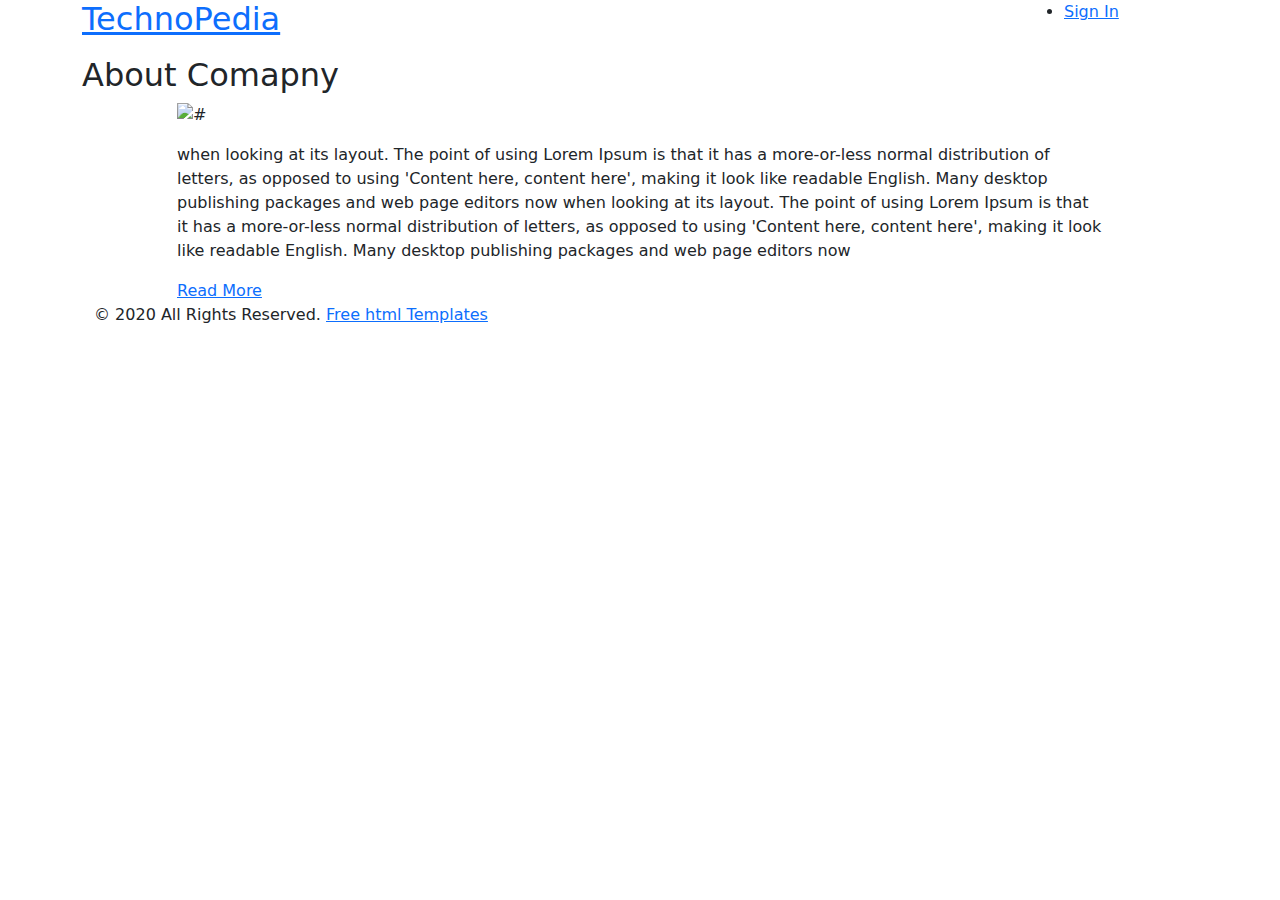
==== about.html @ 2824ebd2 "Add files via upload" ====
<!DOCTYPE html>
<html lang="en">
   <head>
      <!-- basic -->
      <meta charset="utf-8">
      <meta http-equiv="X-UA-Compatible" content="IE=edge">
      <!-- mobile metas -->
      <meta name="viewport" content="width=device-width, initial-scale=1">
      <meta name="viewport" content="initial-scale=1, maximum-scale=1">
      <!-- site metas -->
      <title>TECHNOPEDIA</title>
      <meta name="keywords" content="">
      <meta name="description" content="">
      <meta name="author" content="">
      <!-- bootstrap css -->
      <link href="https://cdn.jsdelivr.net/npm/bootstrap@5.0.2/dist/css/bootstrap.min.css" rel="stylesheet">
      <script src="https://cdn.jsdelivr.net/npm/bootstrap@5.0.2/dist/js/bootstrap.bundle.min.js"></script>
      <link rel="stylesheet" href="css/style.css">
      <!-- Responsive-->
      <link rel="stylesheet" href="css/responsive.css">
      <!-- fevicon -->
      <!-- Tweaks for older IEs-->
      <link rel="stylesheet" href="https://netdna.bootstrapcdn.com/font-awesome/4.0.3/css/font-awesome.css">
      <!--[if lt IE 9]>
   </head>
   <!-- body -->
   <body class="main-layout inner_page">
      <!-- loader  -->
    
      <!-- end loader -->
      <!-- header -->
      <div class="header">
         <div class="container">
            <div class="row d_flex">
               <div class=" col-md-2 col-sm-3 col logo_section">
                  <div class="full">
                     <div class="center-desk">
                        <div class="logo">
                           <a href="index.html"><h2>TechnoPedia</h2></a>
                        </div>
                     </div>
                  </div>
               </div>
               <div class="col-md-8 col-sm-12">
                  <nav class="navigation navbar navbar-expand-md navbar-dark ">
                     <button class="navbar-toggler" type="button" data-toggle="collapse" data-target="#navbarsExample04" aria-controls="navbarsExample04" aria-expanded="false" aria-label="Toggle navigation">
                     <span class="navbar-toggler-icon"></span>
                     </button>
                     <div class="collapse navbar-collapse" id="navbarsExample04">
                        <ul class="navbar-nav mr-auto">
                           <li class="nav-item">
                              <a class="nav-link" href="index.html">Home</a>
                           </li>
                           <li class="nav-item active">
                              <a class="nav-link" href="about.html">About</a>
                           </li>
                           <li class="nav-item dropdown">
                              <a href="#" class="nav-link dropdown-toggle" data-bs-toggle="dropdown">Get Started</a>
                              <div class="dropdown-menu">
                                 <a href="overview.html" class="dropdown-item">Overview</a>
                                 <a href="explore_tech.html" class="dropdown-item">Tech Trends</a>
                                 <a href="explore_stream.html" class="dropdown-item">Tech Streams</a>
                                 <a href="explore_dev.html" class="dropdown-item">Tech Skills</a>
                             </div>
                           </li>
                           
                          
                           <li class="nav-item">
                              <a class="nav-link" href="contact.html">Contact Us</a>
                           </li>
                        </ul>
                     </div>
                  </nav>
               </div>
               <div class="col-md-2  d_none">
                  <ul class="email text_align_right">
                    
                     <li><a href="Javascript:void(0)">Sign In
                        </a>
                     </li>
                  </ul>
               </div>
            </div>
         </div>
      </div>
      <!-- end header inner -->
      <!-- about -->
      <div class="about">
         <div class="container">
            <div class="row">
               <div class="col-md-12">
                  <div class="titlepage text_align_center">
                     <h2>About <span class="blue_light">Comapny</span></h2>
                  </div>
               </div>
               <div class="col-md-10 offset-md-1">
                  <div class="about_img text_align_center">
                     <figure><img src="images/about.png" alt="#"/></figure>
                     <p>
                        when looking at its layout. The point of using Lorem Ipsum is that it has a more-or-less normal distribution of letters, as opposed to using 'Content here, content here', making it look like readable English. Many desktop publishing packages and web page editors now when looking at its layout. The point of using Lorem Ipsum is that it has a more-or-less normal distribution of letters, as opposed to using 'Content here, content here', making it look like readable English. Many desktop publishing packages and web page editors now 
                     </p>
                     <a class="read_more" href="Javascript:void(0)">Read More</a>
                  </div>
               </div>
            </div>
         </div>
      </div>
      <!-- end about -->
      <!--  footer -->
      <footer>
         <div class="footer">
            <div class="container">
               
            <div class="copyright">
               <div class="container">
                  <div class="row">
                     <div class="col-md-12">
                        <p>© 2020 All Rights Reserved. <a href="https://html.design/"> Free html Templates</a></p>
                     </div>
                  </div>
               </div>
            </div>
         </div>
      </footer>
      <!-- end footer -->
      <!-- Javascript files-->
      <script src="js/jquery.min.js"></script>
      <script src="js/bootstrap.bundle.min.js"></script>
      <!-- sidebar -->
      <script src="js/custom.js"></script>
   </body>
</html>
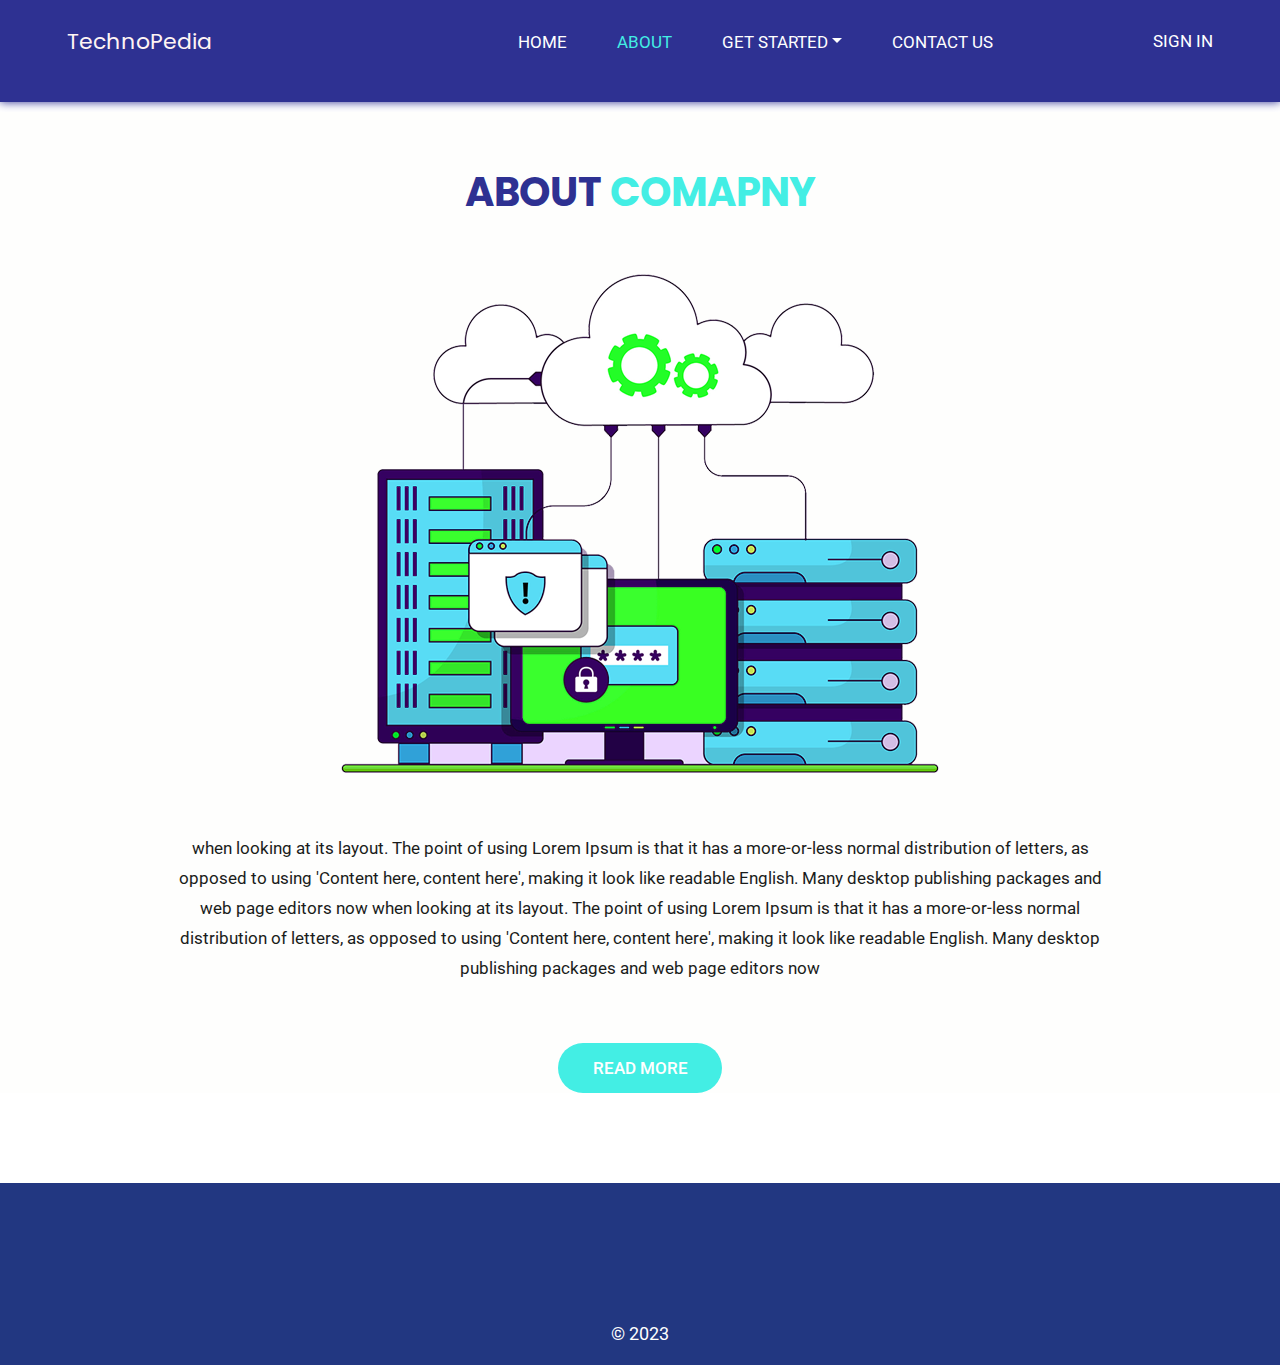
==== commit fd1d3e3d: "Update about.html" ====
--- a/about.html
+++ b/about.html
@@ -115,7 +115,7 @@
                <div class="container">
                   <div class="row">
                      <div class="col-md-12">
-                        <p>© 2020 All Rights Reserved. <a href="https://html.design/"> Free html Templates</a></p>
+                        <p>© 2023</p>
                      </div>
                   </div>
                </div>
@@ -129,4 +129,4 @@
       <!-- sidebar -->
       <script src="js/custom.js"></script>
    </body>
-</html>+</html>
--- a/css/style.css
+++ b/css/style.css
@@ -0,0 +1,866 @@
+
+
+@import url('https://fonts.googleapis.com/css?family=Poppins:100,100i,200,200i,300,300i,400,400i,500,500i,600,600i,700,700i,800,800i,900,900i');
+@import url('https://fonts.googleapis.com/css?family=Roboto:300,400,500,700,900&display=swap');
+
+
+
+
+
+
+
+@import url(animate.min.css);
+@import url(font-awesome.min.css);
+@import url(owl.carousel.min.css);
+
+
+
+* {
+     box-sizing: border-box !important;
+}
+
+.container {
+     max-width: 1170px;
+}
+
+html {
+     scroll-behavior: smooth;
+}
+
+body {
+     color: #666666;
+     font-size: 14px;
+     font-family: 'Roboto', sans-serif;
+     line-height: 1.80857;
+     font-weight: normal;
+}
+
+a {
+     color: #1f1f1f;
+     text-decoration: none !important;
+     outline: none !important;
+    
+}
+
+h1,
+h2,
+h3,
+h4,
+h5,
+h6 {
+     letter-spacing: 0;
+     font-weight: normal;
+     position: relative;
+     padding: 0;
+     font-weight: normal;
+     line-height: normal;
+     color: #fff4f4;
+     margin: 0
+}
+
+h1 {
+     font-size: 24px;
+}
+
+h2 {
+     font-size: 22px;
+     font-family: 'Poppins', sans-serif;
+}
+
+h3 {
+     font-size: 18px;
+}
+
+h4 {
+     font-size: 16px
+}
+
+h5 {
+     font-size: 14px
+}
+
+h6 {
+     font-size: 13px
+}
+
+
+
+h1 a,
+h2 a,
+h3 a,
+h4 a,
+h5 a,
+h6 a {
+     color: #212121;
+     text-decoration: none!important;
+     opacity: 1
+}
+
+button:focus {
+     outline: none;
+}
+
+ul,
+li,
+ol {
+     margin: 0px;
+     padding: 0px;
+     list-style: none;
+}
+
+p {
+     margin: 0px;
+     font-weight: 400;
+     font-size: 17px;
+     line-height: 30px;
+}
+
+a {
+     color: #222222;
+     text-decoration: none;
+     outline: none !important;
+}
+
+a,
+.btn {
+     text-decoration: none !important;
+     outline: none !important;
+   
+}
+
+img {
+     max-width: 100%;
+     height: auto;
+}
+
+ :focus {
+     outline: 0;
+}
+
+.form-control:focus {
+     border-color: #ffffff !important;
+     box-shadow: 0 0 0 .2rem rgba(255, 255, 255, .25);
+}
+
+.navbar-form input {
+     border: none !important;
+}
+
+button {
+     border: 0;
+     margin: 0;
+     padding: 0;
+     cursor: pointer;
+}
+
+.full {
+     float: left;
+     width: 100%;
+}
+
+.full {
+     width: 100%;
+     float: left;
+     margin: 0;
+     padding: 0;
+}
+
+.titlepage {
+     padding-bottom: 60px;
+}
+
+.titlepage h2 {
+     font-size: 40px;
+     color: #2e3192;
+     line-height: 40px;
+     font-weight: bold;
+     padding: 0;
+     display: inline-block;
+     text-transform: uppercase;
+}
+
+.blue_light {
+     color: #43eee4;
+}
+
+.d_flex {
+     display: flex;
+     align-items: center;
+     flex-wrap: wrap;
+}
+
+.read_more {
+     font-size: 17px;
+     background-color: #43eee4;
+     color: #fff;
+     width: 100%;
+     max-width: 164px;
+     text-align: center;
+     display: inline-block;
+
+     font-weight: 500;
+     border-radius: 50px;
+     height: 50px;
+     line-height: 50px;
+     text-transform: uppercase;
+}
+
+.read_more:hover {
+     background: #2e3192;
+     color: #fff;
+   
+}
+
+.text_align_left {
+     text-align: left;
+}
+
+.text_align_right {
+     text-align: right;
+}
+
+.text_align_center {
+     text-align: center;
+}
+
+
+/**-- heading section --**/
+
+
+
+/*-- header --*/
+
+.header {
+     background-color: #2e3192;
+     width: 100%;
+     z-index: 999;
+     height: 102px;
+     padding: 25px 0;
+     position: absolute;
+}
+
+.navigation.navbar {
+     float: right;
+     padding: 0;
+}
+
+.navigation.navbar-dark .navbar-nav .nav-link {
+     padding: 0px 25px;
+     color: #fff;
+     font-size: 17px;
+     line-height: 20px;
+     font-weight: 400;
+     text-transform: uppercase;
+}
+
+.navigation.navbar-dark .navbar-nav .nav-link:focus,
+.navigation.navbar-dark .navbar-nav .nav-link:hover {
+     color: #43eee4;
+}
+
+.navigation.navbar-dark .navbar-nav .active>.nav-link,
+.navigation.navbar-dark .navbar-nav .nav-link.active,
+.navigation.navbar-dark .navbar-nav .nav-link.show,
+.navigation.navbar-dark .navbar-nav .show>.nav-link {
+     color: #43eee4;
+}
+
+.di_no {
+     display: none;
+}
+
+ul.email li {
+     display: inline-block;
+     padding-right: 45px;
+}
+
+ul.email li:last-child {
+     padding-right: 0;
+}
+
+ul.email li a {
+     color: #fff;
+     font-size: 17px;
+     text-transform: uppercase;
+}
+
+ul.email li i {
+     color: #fff;
+     font-size: 19px;
+     position: relative;
+}
+
+ul.email li a i span {
+     position: absolute;
+     width: 18px;
+     height: 18px;
+     border-radius: 30px;
+     background: #1ee1d6;
+     font-size: 14px;
+     color: #fff;
+     text-align: center;
+     line-height: 19px;
+     left: -7px;
+     top: 1px;
+}
+
+
+/** end header **/
+
+
+/** banner section **/
+
+.full_bg {
+     background-color: #223781;
+     background-size: cover;
+     background-position: center;
+     background-repeat: no-repeat;
+     height: 100vh;
+     padding-bottom: 100px;
+}
+
+.slider_main {
+     padding-top: 10%;
+}
+
+.relative {
+     position: inherit;
+     left: 0;
+     right: 0;
+     text-align: left;
+     padding: 0;
+     bottom: 0;
+}
+
+.carousel-item {
+     height: 100%;
+     width: 100%;
+}
+
+.dream .read_more {
+     border: none;
+     background: #d5d6fd;
+     color: #fff;
+}
+
+.dream .read_more:hover {
+     background: #43eee4;
+     color: #fff;
+}
+
+.dream .read_more:focus {
+     box-shadow: none;
+}
+
+.dream h1 {
+     padding: 0;
+     font-size: 55px;
+     line-height: 60px;
+     color: #fff;
+     font-weight: bold;
+     padding-bottom: 30px;
+     text-transform: uppercase;
+}
+
+.dream_img figure {
+     margin: 0;
+}
+
+#banner1 .carousel-indicators {
+     display: none;
+}
+
+#banner1 .carousel-control-prev,
+#banner1 .carousel-control-next {
+     width: 70px;
+     height: 70px;
+     background-color: #2e428b;
+     color: #fff;
+     font-size: 15px;
+     opacity: 1;
+     border-radius: 50px;
+     top: 100%;
+}
+
+#banner1 .carousel-control-next {
+     right: inherit;
+     left: 7%;
+}
+
+#banner1 .carousel-control-next:focus,
+#banner1 .carousel-control-next:hover,
+#banner1 .carousel-control-prev:focus,
+#banner1 .carousel-control-prev:hover {
+     background-color: #43eee4;
+     color: #fff;
+}
+
+
+/** end banner section **/
+
+
+/** domain **/
+
+.domain {
+     background: #fefefd;
+     padding-top: 90px;
+}
+
+.searchbar {
+     height: 70px;
+     background-color: #fcfcfd;
+     border-radius: 50px;
+     padding: 10px 30px;
+     display: flex;
+     box-shadow: 0 0 59px rgba(30, 30, 29, 0.09);
+}
+
+.search_input {
+     color: #afb4cc;
+     border: 0;
+     outline: 0;
+     background: #fcfcfd;
+     width: 100%;
+     line-height: 40px;
+     font-size: 17px;
+}
+
+.search_icon {
+     display: flex;
+     justify-content: center;
+     align-items: center;
+     color: #2e428b;
+     font-size: 20px;
+}
+
+.search_icon:hover {
+     color: #2e428b;
+}
+
+.domain_bg {
+     background-color: #fcfcfd;
+     border-radius: 5px;
+     padding: 50px 30px;
+     box-shadow: 0 0 59px rgba(30, 30, 29, 0.07);
+     margin-top: 30px;
+}
+
+.domain-price_main {
+     display: flex;
+     justify-content: space-between;
+     align-items: center;
+     flex-wrap: wrap;
+}
+
+.domain-price span {
+     font-size: 17px;
+     color: #272727;
+     line-height: 25px;
+     text-transform: uppercase;
+     display: block;
+}
+
+.domain-price strong {
+     font-size: 17px;
+     color: #2e428b;
+     line-height: 22px;
+     text-transform: uppercase;
+}
+
+.domain_bg .read_more {
+     margin: 0 auto;
+     display: block;
+     margin-bottom: -70px;
+     margin-top: 20px;
+     ;
+}
+
+
+/** end domain **/
+
+
+/** guarantee **/
+
+.guarantee {
+     background: #fefefd;
+     padding-top: 90px;
+     justify-content: left;
+}
+
+.guarantee .titlepage p {
+     color: #4c4b4b;
+     padding-top: 10px;
+}
+
+.guarantee-box_main {
+     margin-bottom: 30px;
+    
+     
+}
+
+.guarantee-box {
+     background: #fff;
+     margin-bottom: 40px;
+     cursor: pointer;
+}
+
+.guarantee-box i {
+     border: #1ee1d6 solid 6px;
+     width: 220px;
+     height: 220px;
+     display:inline-block;
+     align-items:center;
+     justify-content: center;
+     border-radius: 61%;
+     margin: 0 10px;
+    
+     background: #fff;
+}
+
+.guarantee-box h3 {
+     color: #1a1c1b;
+     font-size: 17px;
+     line-height: 19px;
+     font-weight: bold;
+     text-transform: uppercase;
+     padding-top: 35px;
+}
+
+.guarantee-box p {
+     padding-top: 15px;
+     color: #4c4b4b;
+     display: flex;
+     align-items: center;
+     justify-content: center;
+}
+
+.guarantee-box_main .read_more {
+     margin: 0 auto;
+     display: inline-block;
+}
+
+#ho_co:hover .guarantee-box i {
+     border: #43eee4 solid 6px;
+     background: #2e428b;
+}
+
+.guarantee-box i svg {
+     fill: #2e428b;
+}
+
+#ho_co:hover .guarantee-box i svg {
+     fill: #fff;
+   
+}
+
+/** end guarantee **/
+
+
+/** order **/
+
+.order {
+     background: #fefefd;
+     padding-top: 60px;
+}
+
+.order .titlepage p {
+     color: #4c4b4b;
+     padding-top: 10px;
+}
+
+.order-box_main {
+     margin-bottom: 30px;
+}
+
+.order-box {
+     border: #1ee1d6 solid 3px;
+     background: #fff;
+     margin-bottom: 40px;
+     transition: ease-in all 0.5s;
+     padding: 40px 10px;
+     cursor: pointer;
+}
+
+.order-box h3 {
+     color: #2e3192;
+     font-size: 20px;
+     line-height: 20px;
+     font-weight: 500;
+     text-transform: uppercase;
+     padding-bottom: 15px;
+     transition: ease-in all 0.5s;
+}
+
+.order-box p {
+     padding-top: 9px;
+     color: #252626;
+     display: flex;
+     align-items: center;
+     justify-content: center;
+     padding-bottom: 15px;
+}
+
+.order-box p span {
+     font-size: 44px;
+     line-height: 44px;
+     font-weight: bold;
+     padding: 0 15px;
+}
+
+.order-box a {
+     border: #7381b1 solid 1px;
+     padding: 6px 20px;
+     margin: 0 auto;
+     border-radius: 30px;
+     color: #464647;
+     transition: ease-in all 0.5s;
+}
+
+.order-box a:hover {
+     background-color: #2e3192;
+     color: #fff;
+     transition: ease-in all 0.5s;
+}
+
+ul.supp li {
+     font-size: 17px;
+     color: #464647;
+     line-height: 23px;
+     padding-top: 21px;
+}
+
+.order-box_main .read_more {
+     margin: 0 auto;
+     display: block;
+}
+
+#ho_co:hover .order-box h3 {
+     color: #43eee4;
+     transition: ease-in all 0.5s;
+}
+
+#ho_co:hover .order-box {
+     border: #2e3192 solid 3px;
+     transition: ease-in all 0.5s;
+}
+
+#ho_co:hover .read_more {
+     background-color: #2e3192;
+     transition: ease-in all 0.5s;
+}
+
+
+/** end order **/
+
+
+/** about section **/
+
+.about {
+     background: #fefefd;
+     padding-top: 60px;
+}
+
+.about_img figure {
+     margin: 0;
+}
+
+.about_img p {
+     color: #1a1c1b;
+     padding-top: 60px;
+     padding-bottom: 60px;
+}
+
+.about .read_more {
+     display: block;
+     margin: 0 auto;
+}
+
+
+/** end about section **/
+
+
+/** contact **/
+
+.contact {
+     background: #fefefd;
+     padding-top: 90px;
+}
+
+.main_form {
+     width: 100%;
+}
+
+.main_form .contactus {
+     padding: 0px 30px;
+     margin-bottom: 35px;
+     width: 100%;
+     height: 60px;
+     background: #fff;
+     color: #9192be;
+     font-size: 17px;
+     font-weight: normal;
+     border-radius: 50px;
+     border: #7381b1 solid 1px;
+     text-transform: uppercase;
+}
+
+.main_form .textarea {
+     margin-bottom: 35px;
+     width: 100%;
+     background: #fff;
+     color: #9192be;
+     font-size: 17px;
+     font-weight: normal;
+     padding: 115px 30px 10px 30px;
+     height: 270px;
+     border-radius: 30px;
+     border: #7381b1 solid 1px;
+     text-transform: uppercase;
+}
+
+.main_form .send_btn {
+     font-size: 17px;
+     transition: ease-in all 0.5s;
+     background-color: #43eee4;
+     text-transform: uppercase;
+     color: #fff;
+     max-width: 363px;
+     width: 100%;
+     display: block;
+     margin: 0 auto;
+     margin-top: 20px;
+     font-weight: 500;
+     border-radius: 40px;
+     line-height: 69px;
+     height: 69px;
+}
+
+.main_form .send_btn:hover {
+     background: #2e3192;
+     color: #fff;
+     transition: ease-in all 0.5s;
+}
+
+#request *::placeholder {
+     color: #9192be;
+     opacity: 1;
+}
+
+
+/** end contact **/
+
+
+/** footer **/
+
+.footer {
+     margin-top: 90px;
+     padding-top: 90px;
+     background: #223781;
+     text-align: center;
+}
+
+.form_subscri {
+     margin-right: 31px;
+}
+
+.infoma {
+     display: block;
+     padding-bottom: 20px;
+}
+
+ul.commodo li {
+     color: #fff;
+     font-size: 17px;
+     text-align: left;
+     line-height: 30px;
+     display: block;
+}
+
+.infoma h3 {
+     text-align: left;
+     font-weight: 500;
+     font-size: 17px;
+     line-height: 20px;
+     color: #fff;
+     padding-bottom: 15px;
+     text-transform: uppercase;
+}
+
+ul.menu_footer li a {
+     color: #fff;
+     font-size: 17px;
+     text-align: left;
+     line-height: 30px;
+     display: block;
+}
+
+ul.menu_footer li a:hover {
+     color: #43eee4;
+}
+
+ul.conta {
+     padding-top: 12px;
+}
+
+ul.conta li {
+     color: #fff;
+     text-align: left;
+     padding-bottom: 15px;
+     font-size: 14px;
+     line-height: 18px;
+     display: flex;
+     align-items: center;
+}
+
+ul.conta li:last-child {
+     padding-right: 0;
+}
+
+ul.conta li i {
+     padding-right: 15px;
+     text-align: center;
+     font-size: 21px;
+     color: #fff;
+}
+
+ul.conta li a {
+     color: #fff;
+}
+
+.copyright {
+     margin-top: 50px;
+     padding-bottom: 20px;
+}
+
+.copyright p {
+     color: #fff;
+     font-size: 18px;
+     line-height: 22px;
+     text-align: center;
+     font-weight: normal;
+}
+
+.copyright a {
+     color: #fff;
+}
+
+.copyright a:hover {
+     color: #43eee4;
+}
+
+
+/** end footer **/
+
+
+/**  inner page css **/
+
+.inner_page .header {
+     position: inherit;
+     background: #2e3192;
+     box-shadow: 0px 0px 9px 0px #2e3192;
+     margin-bottom: 10px;
+}
+
+.hosting_page .footer {
+     margin-top: 60px;
+}--- a/css/responsive.css
+++ b/css/responsive.css
@@ -0,0 +1,181 @@
+
+
+@media (min-width: 1200px) and (max-width: 1500px) {
+    .full_bg {
+        padding-top: 100px;
+        height: 100%;
+        background-size: 100% 100%;
+        background: #2e3192;
+    }
+}
+
+@media (min-width: 992px) and (max-width: 1199px) {
+    .full_bg {
+        padding-top: 100px;
+        height: 100%;
+        background-size: 100% 100%;
+        background: #2e3192;
+    }
+}
+
+@media (min-width: 768px) and (max-width: 991px) {
+    .full_bg {
+        padding-top: 100px;
+        height: 100%;
+        background-size: 100% 100%;
+        background: #2e3192;
+    }
+    .navigation.navbar-dark .navbar-nav .nav-link {
+        padding: 0px 13px;
+    }
+    ul.email li {
+        padding-right: 13px;
+    }
+    #banner1 .carousel-control-next {
+        left: 10%;
+    }
+    .titlepage h2 {
+        font-size: 32px;
+    }
+    .domain-price strong {
+        font-size: 14px;
+    }
+    .order-box p {
+        font-size: 15px;
+    }
+    .order-box p span {
+        font-size: 24px;
+        padding: 0 9px;
+        line-height: 30px;
+    }
+}
+
+@media (min-width: 576px) and (max-width: 767px) {
+    .full_bg {
+        padding-top: 100px;
+        height: 100%;
+        background-size: 100% 100%;
+        background: #2e3192;
+    }
+    #banner1 .carousel-control-next {
+        left: 13%;
+    }
+    .dream_img {
+        padding-top: 30px;
+    }
+    .titlepage h2 {
+        font-size: 36px;
+    }
+    .domain-price span {
+        font-size: 12px;
+    }
+    .domain-price strong {
+        font-size: 12px;
+    }
+    .navigation.navbar {
+        float: right;
+        display: inherit !important;
+        padding: 0;
+        width: 100%;
+    }
+    .navigation .navbar-collapse {
+        background: #2e3192;
+        padding: 20px;
+        margin-top: 24px;
+        position: absolute;
+        width: 100%;
+        z-index: 999;
+        box-shadow: 0 0 59px rgba(30, 30, 29, 0.25);
+    }
+    .navigation.navbar-dark .navbar-nav .nav-link {
+        padding: 10px 0;
+        color: #fff;
+    }
+    .navigation.navbar-dark .navbar-toggler {
+        border: inherit;
+        float: right;
+        padding: 0;
+        width: 100%;
+        outline: inherit;
+        margin-top: -49px;
+    }
+    .navigation.navbar-dark .navbar-toggler-icon {
+        background: url(../images/menu_icon.png);
+        background-repeat: no-repeat;
+        width: 48px;
+        float: right;
+    }
+    .d_none {
+        display: none;
+    }
+}
+
+@media (max-width: 575px) {
+    .full_bg {
+        padding-top: 100px;
+        height: 100%;
+        background-size: 100% 100%;
+        background: #2e3192;
+    }
+    .dream h1 {
+        font-size: 44px;
+        line-height: 55px;
+    }
+    .dream .read_more {
+        margin-bottom: 10px;
+    }
+    .slider_main {
+        padding-top: 20%;
+    }
+    .dream_img {
+        padding-top: 20px;
+    }
+    .logo {
+        float: left;
+    }
+    #banner1 .carousel-control-next {
+        left: 24%;
+    }
+    .titlepage h2 {
+        line-height: 35px;
+        font-size: 32px;
+    }
+    .domain-price {
+        padding-bottom: 10px;
+    }
+    .navigation.navbar {
+        float: right;
+        display: inherit !important;
+        padding: 0;
+        width: 100%;
+        margin-top: -49px;
+    }
+    .navigation .navbar-collapse {
+        background: #2e3192;
+        padding: 20px;
+        margin-top: 70px;
+        position: absolute;
+        width: 100%;
+        z-index: 999;
+        box-shadow: 0 0 59px rgba(30, 30, 29, 0.25);
+    }
+    .navigation.navbar-dark .navbar-nav .nav-link {
+        padding: 10px 0;
+        color: #fff;
+    }
+    .navigation.navbar-dark .navbar-toggler {
+        float: right;
+        border: inherit;
+        margin-top: 1px;
+        padding: 0;
+        outline: inherit;
+    }
+    .navigation.navbar-dark .navbar-toggler-icon {
+        background: url(../images/menu_icon.png);
+        background-repeat: no-repeat;
+        width: 48px;
+    }
+    .d_none {
+        display: none;
+    }
+}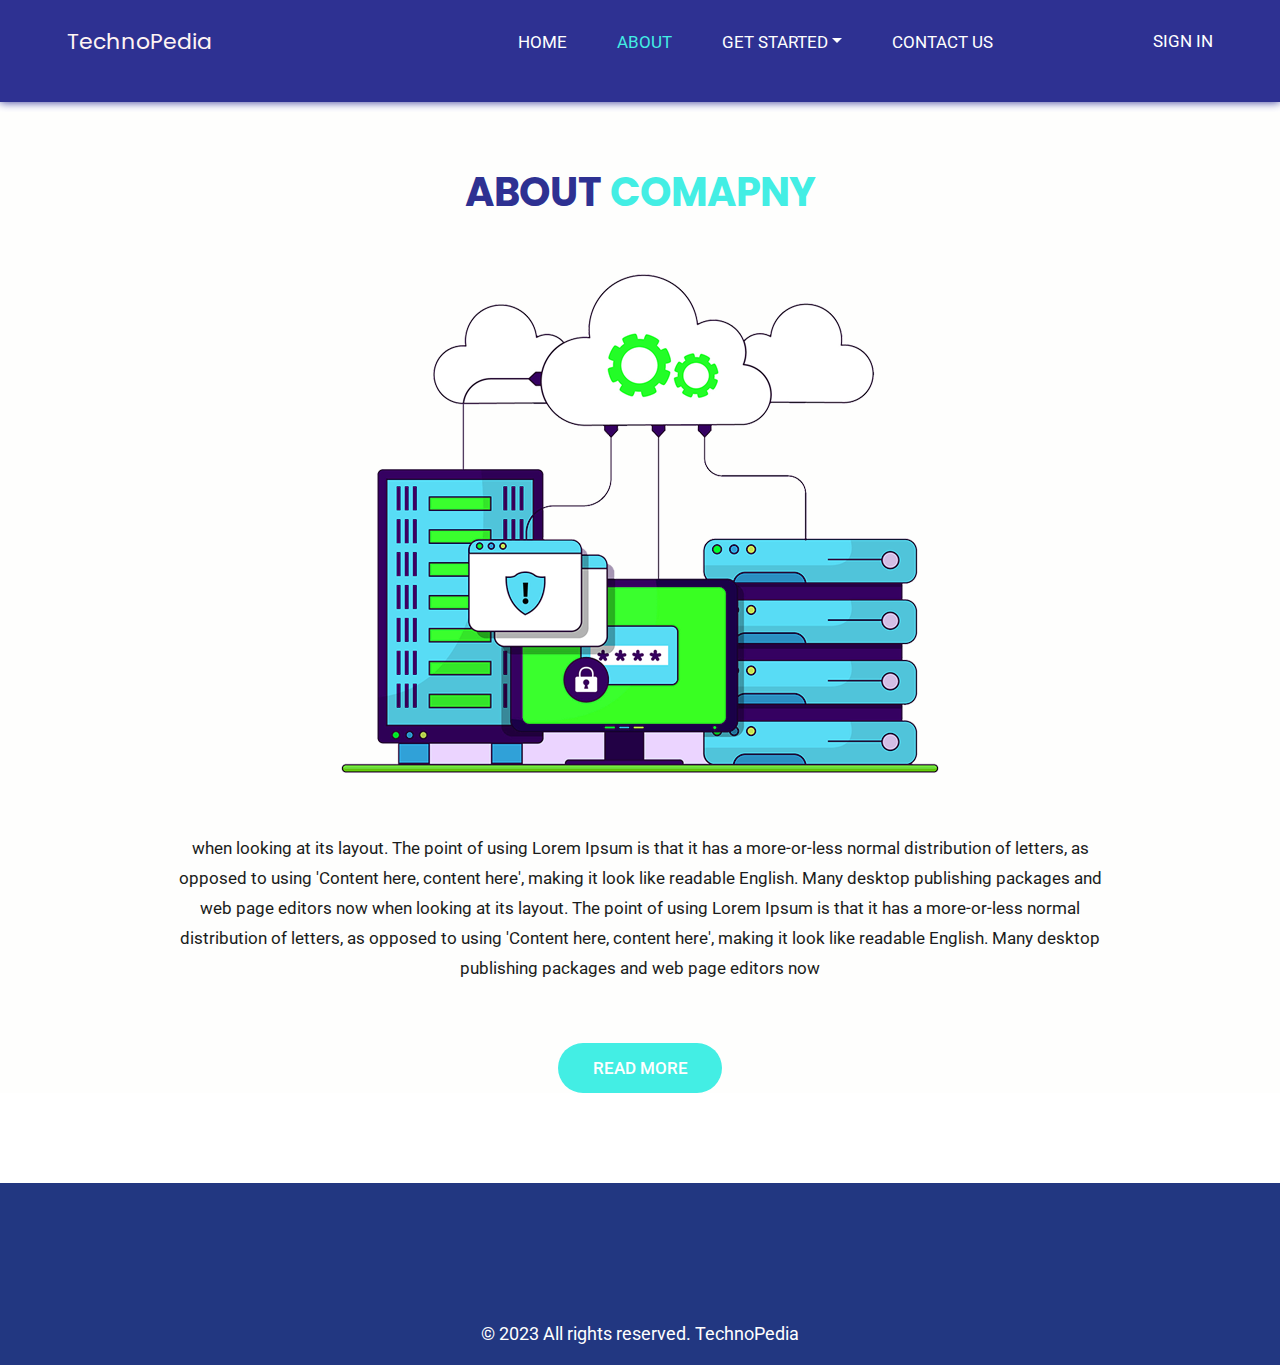
==== commit af5d02e1: "Update about.html" ====
--- a/about.html
+++ b/about.html
@@ -115,7 +115,7 @@
                <div class="container">
                   <div class="row">
                      <div class="col-md-12">
-                        <p>© 2023</p>
+                        <p>© 2023 All rights reserved. TechnoPedia</p>
                      </div>
                   </div>
                </div>
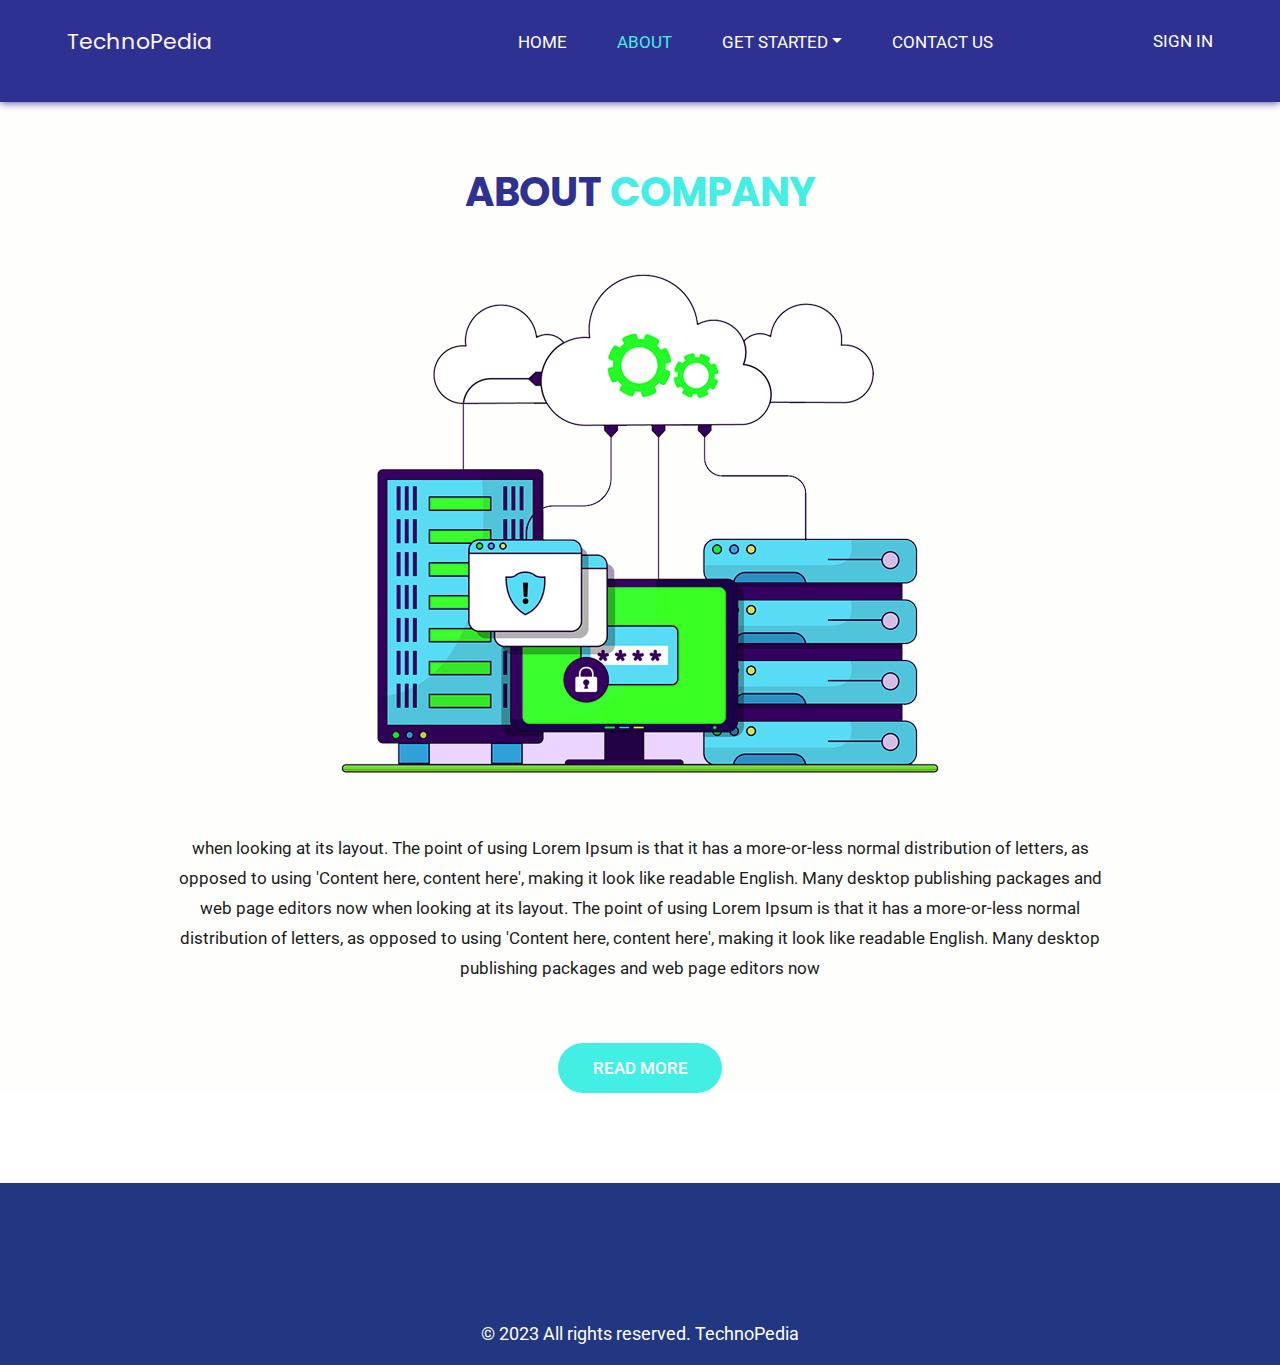
==== commit 863b4626: "Update about.html" ====
--- a/about.html
+++ b/about.html
@@ -90,7 +90,7 @@
             <div class="row">
                <div class="col-md-12">
                   <div class="titlepage text_align_center">
-                     <h2>About <span class="blue_light">Comapny</span></h2>
+                     <h2>About <span class="blue_light">Company</span></h2>
                   </div>
                </div>
                <div class="col-md-10 offset-md-1">
